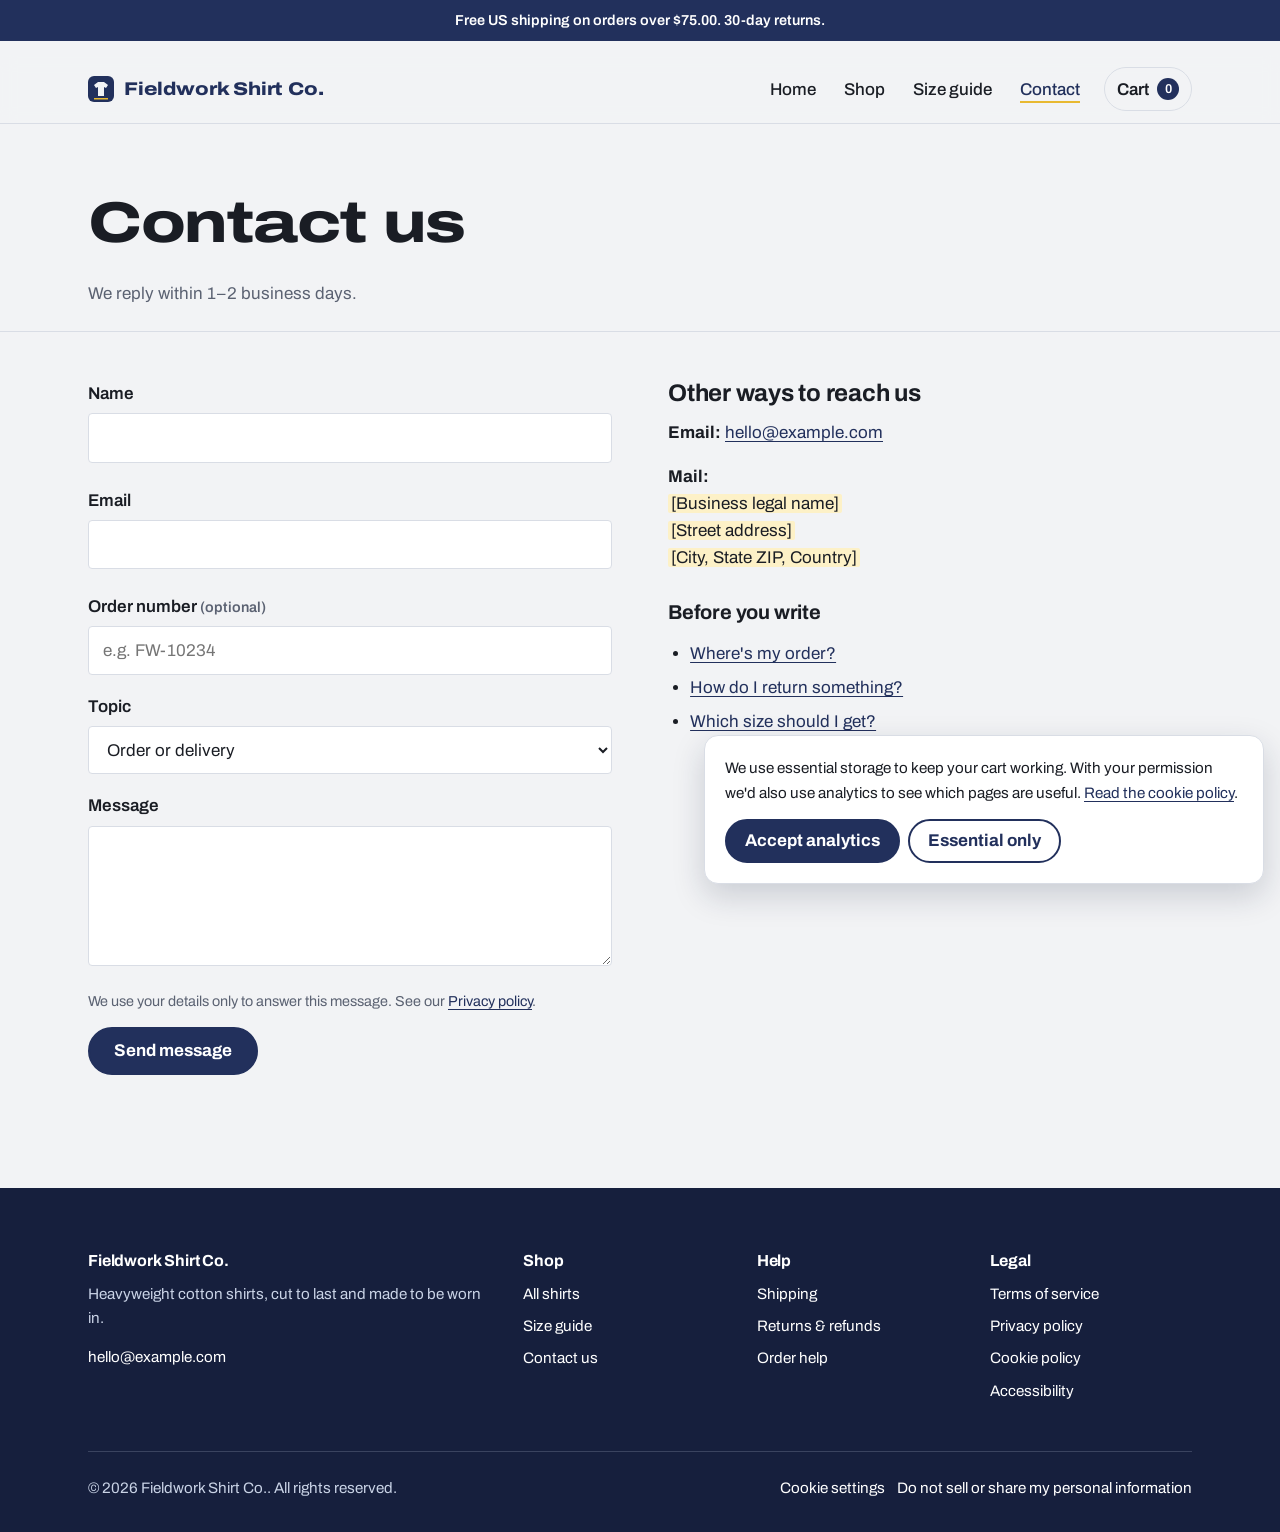
==== contact.html @ e3520f2d "Initial white tee storefront with legal pages Co-Authored-By: Claude Opus 5.5 <noreply@anthropic.com" ====
<!doctype html>
<html lang="en">
<head>
  <meta charset="utf-8">
  <meta name="viewport" content="width=device-width, initial-scale=1">
  <title>Contact — Fieldwork Shirt Co.</title>
  <meta name="description" content="Questions about an order, sizing or returns? Get in touch.">
  <link rel="icon" href="assets/favicon.svg" type="image/svg+xml">
  <link rel="preconnect" href="https://fonts.googleapis.com">
  <link rel="preconnect" href="https://fonts.gstatic.com" crossorigin>
  <link href="https://fonts.googleapis.com/css2?family=Archivo:wdth,wght@62..125,400..800&display=swap" rel="stylesheet">
  <link rel="stylesheet" href="assets/styles.css">
</head>
<body data-page="contact" data-root="">
<main id="main">
  <div class="page-head"><div class="wrap">
    <h1 class="display" style="font-size:clamp(2.2rem,5vw,3.6rem)">Contact us</h1>
    <p>We reply within 1–2 business days.</p>
  </div></div>
  <div class="wrap contact-grid">
    <form id="contact-form" novalidate>
      <div class="field">
        <label for="c-name">Name</label>
        <input id="c-name" name="name" autocomplete="name" required aria-describedby="c-name-error">
        <span class="error" id="c-name-error" aria-live="polite"></span>
      </div>
      <div class="field">
        <label for="c-email">Email</label>
        <input id="c-email" name="email" type="email" autocomplete="email" required aria-describedby="c-email-error">
        <span class="error" id="c-email-error" aria-live="polite"></span>
      </div>
      <div class="field">
        <label for="c-order">Order number <span class="hint">(optional)</span></label>
        <input id="c-order" name="order" placeholder="e.g. FW-10234">
      </div>
      <div class="field">
        <label for="c-topic">Topic</label>
        <select id="c-topic" name="topic">
          <option>Order or delivery</option>
          <option>Return or exchange</option>
          <option>Sizing</option>
          <option>Privacy request</option>
          <option>Something else</option>
        </select>
      </div>
      <div class="field">
        <label for="c-msg">Message</label>
        <textarea id="c-msg" name="message" required aria-describedby="c-msg-error"></textarea>
        <span class="error" id="c-msg-error" aria-live="polite"></span>
      </div>
      <p class="hint" style="color:var(--muted);font-size:.9rem">We use your details only to answer this message. See our <a href="legal/privacy.html">Privacy policy</a>.</p>
      <button class="btn" type="submit">Send message</button>
      <p id="contact-status" role="status" style="font-weight:600;margin-top:14px"></p>
    </form>
    <div class="prose">
      <h2>Other ways to reach us</h2>
      <p><strong>Email:</strong> <a href="mailto:hello@example.com">hello@example.com</a></p>
      <p><strong>Mail:</strong><br><mark class="fill">[Business legal name]</mark><br><mark class="fill">[Street address]</mark><br><mark class="fill">[City, State ZIP, Country]</mark></p>
      <h3>Before you write</h3>
      <ul>
        <li><a href="legal/shipping.html">Where's my order?</a></li>
        <li><a href="legal/returns.html">How do I return something?</a></li>
        <li><a href="size-guide.html">Which size should I get?</a></li>
      </ul>
    </div>
  </div>
</main>
<script src="assets/main.js"></script>
</body>
</html>
---- assets/styles.css ----
/* ==========================================================================
   Fieldwork Shirt Co. — design tokens
   Palette is drawn from indigo dyeing: raw cotton, chambray, deep indigo,
   and the yellow tracer thread you find on a selvedge edge.
   ========================================================================== */
:root {
  --cotton: #f2f3f5;      /* page background: undyed cotton, cool not cream */
  --paper: #ffffff;       /* raised surfaces */
  --chambray: #c9d3e6;    /* soft fills, hover */
  --indigo: #22305c;      /* primary brand + buttons */
  --indigo-deep: #161f3d; /* footer */
  --ink: #1a1d24;         /* body text */
  --muted: #5b6272;       /* secondary text */
  --line: #d9dde5;        /* borders */
  --thread: #e8b931;      /* the one accent: selvedge tracer thread */

  --font: "Archivo", system-ui, sans-serif;
  --measure: 68ch;
  --radius-sm: 4px;
  --radius-lg: 14px;
  --gutter: clamp(16px, 4vw, 48px);
  --max: 1200px;
}

*, *::before, *::after { box-sizing: border-box; }
html { -webkit-text-size-adjust: 100%; }
body {
  margin: 0;
  background: var(--cotton);
  color: var(--ink);
  font-family: var(--font);
  font-size: 1.0625rem;
  line-height: 1.6;
  -webkit-font-smoothing: antialiased;
}
img, svg { display: block; max-width: 100%; }
a { color: var(--indigo); text-underline-offset: 3px; }
a:hover { text-decoration-thickness: 2px; }
:focus-visible { outline: 3px solid var(--thread); outline-offset: 2px; border-radius: 2px; }

.wrap { max-width: var(--max); margin: 0 auto; padding: 0 var(--gutter); }
.visually-hidden {
  position: absolute; width: 1px; height: 1px; overflow: hidden;
  clip: rect(0 0 0 0); white-space: nowrap;
}
.skip-link {
  position: absolute; left: 12px; top: -60px; z-index: 100;
  background: var(--indigo); color: #fff; padding: 10px 14px; border-radius: var(--radius-sm);
}
.skip-link:focus { top: 12px; }

/* ---------- Type scale (1.25 ratio) ---------- */
h1, h2, h3 { line-height: 1.1; margin: 0 0 .5em; font-weight: 700; letter-spacing: -0.01em; }
.display {
  font-stretch: 125%;
  font-weight: 800;
  font-size: clamp(2.6rem, 7vw, 5.4rem);
  line-height: .95;
  letter-spacing: -0.025em;
}
h2 { font-size: clamp(1.75rem, 3.4vw, 2.5rem); font-stretch: 112%; }
h3 { font-size: 1.25rem; }
p { margin: 0 0 1em; }
.lede { font-size: 1.25rem; color: var(--muted); max-width: 46ch; }

/* ---------- Header ---------- */
.site-header {
  position: sticky; top: 0; z-index: 40;
  background: rgba(242, 243, 245, .92);
  backdrop-filter: saturate(1.4) blur(8px);
  border-bottom: 1px solid var(--line);
}
.site-header .wrap { display: flex; align-items: center; gap: 24px; height: 68px; }
.brand {
  display: flex; align-items: center; gap: 10px;
  font-weight: 800; font-stretch: 118%; font-size: 1.15rem;
  color: var(--indigo); text-decoration: none; letter-spacing: -0.01em;
}
.brand-mark { width: 26px; height: 26px; }
.nav { display: flex; gap: 28px; margin-left: auto; }
.nav a { color: var(--ink); text-decoration: none; font-weight: 500; }
.nav a[aria-current="page"] { color: var(--indigo); box-shadow: inset 0 -2px 0 var(--thread); }
.icon-btn {
  display: inline-flex; align-items: center; justify-content: center; gap: 8px;
  min-width: 44px; height: 44px; padding: 0 12px;
  background: none; border: 1px solid var(--line); border-radius: 999px;
  font: inherit; font-weight: 600; color: var(--ink); cursor: pointer;
}
.icon-btn:hover { border-color: var(--indigo); }
.cart-count {
  min-width: 22px; height: 22px; padding: 0 6px; border-radius: 999px;
  background: var(--indigo); color: #fff; font-size: .8rem; line-height: 22px; text-align: center;
}
.menu-toggle { display: none; }

@media (max-width: 760px) {
  .menu-toggle { display: inline-flex; margin-left: auto; }
  .nav {
    display: none; position: absolute; top: 68px; left: 0; right: 0;
    flex-direction: column; gap: 0; margin: 0;
    background: var(--cotton); border-bottom: 1px solid var(--line);
  }
  .nav.open { display: flex; }
  .nav a { padding: 14px var(--gutter); border-top: 1px solid var(--line); }
  .site-header .cart-btn { margin-left: 0; }
}

/* ---------- Buttons ---------- */
.btn {
  display: inline-flex; align-items: center; justify-content: center;
  min-height: 48px; padding: 0 24px; border-radius: 999px;
  border: 2px solid var(--indigo); background: var(--indigo); color: #fff;
  font: inherit; font-weight: 700; text-decoration: none; cursor: pointer;
  transition: background .15s ease, color .15s ease;
}
.btn:hover { background: var(--indigo-deep); border-color: var(--indigo-deep); }
.btn-ghost { background: transparent; color: var(--indigo); }
.btn-ghost:hover { background: var(--indigo); color: #fff; }
.btn[disabled] { opacity: .5; cursor: not-allowed; }

/* ---------- Hero: the shirt rail ---------- */
.hero { padding: clamp(48px, 8vw, 96px) 0 0; overflow: hidden; }
.hero-copy { max-width: 760px; }
.hero-actions { display: flex; flex-wrap: wrap; gap: 12px; margin-top: 28px; }
.rail {
  position: relative; margin-top: clamp(40px, 6vw, 72px);
  padding-top: 18px;
}
.rail::before { /* the hanging bar */
  content: ""; position: absolute; top: 0; left: -5vw; right: -5vw; height: 6px;
  background: linear-gradient(#9aa1ad, #6b7280); border-radius: 3px;
}
.rail-row {
  display: flex; gap: clamp(8px, 1.5vw, 20px); justify-content: center;
  padding-bottom: clamp(32px, 5vw, 64px);
}
.rail-item {
  flex: 0 0 clamp(96px, 15vw, 190px);
  transform-origin: top center;
  animation: sway 1.4s cubic-bezier(.3,.7,.4,1) both;
  text-decoration: none;
}
.rail-item:nth-child(2) { animation-delay: .06s; }
.rail-item:nth-child(3) { animation-delay: .12s; }
.rail-item:nth-child(4) { animation-delay: .18s; }
.rail-item:nth-child(5) { animation-delay: .24s; }
.rail-item:nth-child(6) { animation-delay: .30s; }
@keyframes sway {
  0% { transform: rotate(5deg); opacity: 0; }
  40% { opacity: 1; }
  70% { transform: rotate(-1.5deg); }
  100% { transform: rotate(0); }
}
@media (max-width: 600px) { .rail-item:nth-child(n+5) { display: none; } }

/* ---------- Sections ---------- */
.section { padding: clamp(56px, 8vw, 104px) 0; }
.section-head { display: flex; align-items: end; justify-content: space-between; gap: 24px; margin-bottom: 32px; flex-wrap: wrap; }
.section-head p { color: var(--muted); max-width: 48ch; margin: 0; }

/* ---------- Product grid ---------- */
.grid { display: grid; gap: 28px 20px; grid-template-columns: repeat(auto-fill, minmax(min(100%, 240px), 1fr)); }
.product { display: flex; flex-direction: column; }
.product-media {
  aspect-ratio: 4 / 5; border-radius: var(--radius-lg);
  display: grid; place-items: center; padding: 14%;
  background: var(--paper); border: 1px solid var(--line);
}
.product-media svg { width: 100%; height: auto; }
.product-info { display: flex; justify-content: space-between; gap: 12px; margin-top: 14px; }
.product-name { font-weight: 700; margin: 0; }
.product-meta { color: var(--muted); font-size: .95rem; margin: 2px 0 0; }
.product-price { font-weight: 700; font-variant-numeric: tabular-nums; white-space: nowrap; }
.product-form { display: flex; gap: 8px; margin-top: 12px; }
.product-form select {
  flex: 1; min-height: 44px; padding: 0 12px;
  border: 1px solid var(--line); border-radius: var(--radius-sm);
  background: var(--paper); font: inherit; color: var(--ink);
}
.product-form .btn { min-height: 44px; padding: 0 18px; }

.filters { display: flex; gap: 8px; flex-wrap: wrap; margin-bottom: 28px; }
.chip {
  min-height: 40px; padding: 0 16px; border-radius: 999px;
  border: 1px solid var(--line); background: var(--paper);
  font: inherit; font-weight: 600; color: var(--ink); cursor: pointer;
}
.chip[aria-pressed="true"] { background: var(--indigo); border-color: var(--indigo); color: #fff; }

/* ---------- Details / promises ---------- */
.promises { display: grid; gap: 1px; background: var(--line); border: 1px solid var(--line); border-radius: var(--radius-lg); overflow: hidden;
  grid-template-columns: repeat(auto-fit, minmax(min(100%, 240px), 1fr)); }
.promise { background: var(--paper); padding: 28px; }
.promise h3 { margin-bottom: .35em; }
.promise p { color: var(--muted); margin: 0; }

.split { display: grid; gap: clamp(32px, 6vw, 80px); grid-template-columns: 1fr 1fr; align-items: center; }
@media (max-width: 800px) { .split { grid-template-columns: 1fr; } }
.swatches { display: grid; grid-template-columns: repeat(3, 1fr); gap: 10px; }
.swatch { aspect-ratio: 1; border-radius: var(--radius-sm); position: relative; }
.swatch span { position: absolute; left: 10px; bottom: 8px; font-size: .85rem; font-weight: 600; }

.band { background: var(--indigo); color: #fff; }
.band h2 { color: #fff; }
.band p { color: var(--chambray); }
.signup { display: flex; gap: 10px; flex-wrap: wrap; margin-top: 20px; max-width: 520px; }
.signup label { flex-basis: 100%; font-weight: 600; }
.signup input {
  flex: 1 1 240px; min-height: 48px; padding: 0 16px; border-radius: 999px;
  border: 2px solid transparent; font: inherit;
}
.signup .btn { background: var(--thread); border-color: var(--thread); color: var(--ink); }
.signup .btn:hover { background: #f4ca4c; border-color: #f4ca4c; }
.fine { font-size: .875rem; color: var(--chambray); margin-top: 10px; }
.fine a { color: #fff; }
.form-status { flex-basis: 100%; margin: 0; font-weight: 600; }

/* ---------- Footer ---------- */
.site-footer { background: var(--indigo-deep); color: var(--chambray); padding: 64px 0 32px; font-size: .95rem; }
.site-footer a { color: #fff; text-decoration: none; }
.site-footer a:hover { text-decoration: underline; }
.footer-grid { display: grid; gap: 32px; grid-template-columns: 2fr repeat(3, 1fr); }
@media (max-width: 800px) { .footer-grid { grid-template-columns: 1fr 1fr; } }
.footer-grid h2 { font-size: 1rem; color: #fff; font-stretch: 100%; margin-bottom: 12px; }
.footer-grid ul { list-style: none; padding: 0; margin: 0; display: grid; gap: 8px; }
.footer-bottom { margin-top: 48px; padding-top: 24px; border-top: 1px solid rgba(201,211,230,.2); display: flex; flex-wrap: wrap; gap: 12px 24px; justify-content: space-between; }
.footer-bottom button { background: none; border: 0; padding: 0; font: inherit; color: #fff; cursor: pointer; }
.footer-bottom button:hover { text-decoration: underline; }

/* ---------- Cart drawer ---------- */
.drawer-backdrop { position: fixed; inset: 0; background: rgba(22,31,61,.45); opacity: 0; pointer-events: none; transition: opacity .2s; z-index: 60; }
.drawer {
  position: fixed; top: 0; right: 0; bottom: 0; width: min(420px, 100%);
  background: var(--paper); z-index: 61; display: flex; flex-direction: column;
  transform: translateX(100%); transition: transform .25s cubic-bezier(.2,.8,.2,1);
}
.drawer-open .drawer { transform: none; }
.drawer-open .drawer-backdrop { opacity: 1; pointer-events: auto; }
.drawer-head { display: flex; align-items: center; justify-content: space-between; padding: 20px 24px; border-bottom: 1px solid var(--line); }
.drawer-head h2 { font-size: 1.25rem; margin: 0; font-stretch: 100%; }
.drawer-body { flex: 1; overflow-y: auto; padding: 8px 24px; }
.drawer-foot { padding: 20px 24px; border-top: 1px solid var(--line); }
.cart-line { display: grid; grid-template-columns: 64px 1fr auto; gap: 14px; padding: 16px 0; border-bottom: 1px solid var(--line); align-items: center; }
.cart-line .thumb { background: var(--cotton); border-radius: var(--radius-sm); padding: 8px; }
.cart-line p { margin: 0; }
.qty { display: inline-flex; align-items: center; gap: 4px; margin-top: 6px; }
.qty button { width: 32px; height: 32px; border-radius: 999px; border: 1px solid var(--line); background: var(--paper); cursor: pointer; font: inherit; }
.link-btn { background: none; border: 0; padding: 0; font: inherit; color: var(--muted); text-decoration: underline; cursor: pointer; font-size: .9rem; }
.totals { display: flex; justify-content: space-between; font-weight: 700; margin-bottom: 4px; }
.empty { padding: 40px 0; text-align: center; color: var(--muted); }

/* ---------- Cookie notice ---------- */
.cookie {
  position: fixed; left: 16px; right: 16px; bottom: 16px; z-index: 70;
  max-width: 560px; margin-left: auto;
  background: var(--paper); border: 1px solid var(--line); border-radius: var(--radius-lg);
  padding: 20px; box-shadow: 0 12px 32px rgba(22,31,61,.18);
}
.cookie p { margin: 0 0 14px; font-size: .95rem; }
.cookie .actions { display: flex; flex-wrap: wrap; gap: 8px; }
.cookie .btn { min-height: 44px; padding: 0 18px; }

/* ---------- Legal + content pages ---------- */
.page-head { padding: clamp(40px, 6vw, 72px) 0 24px; border-bottom: 1px solid var(--line); }
.page-head p { color: var(--muted); margin: 0; }
.legal { display: grid; grid-template-columns: 220px minmax(0, 1fr); gap: 56px; padding-top: 48px; padding-bottom: 96px; }
@media (max-width: 860px) { .legal { grid-template-columns: 1fr; gap: 24px; } .toc { position: static !important; } }
.toc { position: sticky; top: 92px; align-self: start; font-size: .95rem; }
.toc h2 { font-size: .95rem; font-stretch: 100%; color: var(--muted); }
.toc ol { padding-left: 1.2em; margin: 0; display: grid; gap: 6px; }
.toc a { color: var(--ink); text-decoration: none; }
.toc a:hover { color: var(--indigo); text-decoration: underline; }
.prose { max-width: var(--measure); }
.prose h2 { font-size: 1.5rem; font-stretch: 100%; margin-top: 2em; scroll-margin-top: 90px; }
.prose h2:first-child { margin-top: 0; }
.prose h3 { margin-top: 1.5em; }
.prose ul, .prose ol { padding-left: 1.3em; }
.prose li { margin-bottom: .4em; }
.prose table { width: 100%; border-collapse: collapse; margin: 1em 0 1.5em; font-size: .95rem; }
.prose th, .prose td { text-align: left; padding: 10px 12px; border-bottom: 1px solid var(--line); vertical-align: top; }
.prose th { background: var(--paper); }
.table-scroll { overflow-x: auto; }
.note {
  background: var(--paper); border: 1px solid var(--line); border-left: 4px solid var(--thread);
  border-radius: var(--radius-sm); padding: 16px 18px; margin-bottom: 2em; font-size: .95rem;
}
.note p:last-child { margin: 0; }
mark.fill { background: #fdf1c7; color: inherit; padding: 0 3px; border-radius: 2px; }

.contact-grid { display: grid; grid-template-columns: 1fr 1fr; gap: 56px; padding-top: 48px; padding-bottom: 96px; }
@media (max-width: 800px) { .contact-grid { grid-template-columns: 1fr; } }
.field { display: grid; gap: 6px; margin-bottom: 18px; }
.field label { font-weight: 600; }
.field input, .field select, .field textarea {
  min-height: 48px; padding: 10px 14px; border-radius: var(--radius-sm);
  border: 1px solid var(--line); background: var(--paper); font: inherit; color: var(--ink);
}
.field textarea { min-height: 140px; resize: vertical; }
.field .hint { color: var(--muted); font-size: .9rem; }
.field .error { color: #a3261b; font-size: .9rem; font-weight: 600; }
.field [aria-invalid="true"] { border-color: #a3261b; }
.check { display: flex; gap: 10px; align-items: flex-start; margin-bottom: 18px; font-size: .95rem; }
.check input { width: 20px; height: 20px; margin-top: 3px; accent-color: var(--indigo); }

.size-table { width: 100%; border-collapse: collapse; font-variant-numeric: tabular-nums; }
.size-table th, .size-table td { padding: 10px 12px; border-bottom: 1px solid var(--line); text-align: left; }

@media (prefers-reduced-motion: reduce) {
  *, *::before, *::after { animation: none !important; transition: none !important; }
}

/* ==========================================================================
   Single-product homepage (The White Tee)
   White shirts sit on a cool chambray-grey stage so their edges read.
   ========================================================================== */
.announce { background: var(--indigo); color: #fff; text-align: center; font-size: .9rem; font-weight: 600; padding: 9px 16px; }
.announce a { color: #fff; }

.pdp { display: grid; grid-template-columns: minmax(0, 1.15fr) minmax(0, 1fr); gap: clamp(28px, 5vw, 64px); padding-top: clamp(24px, 4vw, 48px); padding-bottom: clamp(56px, 8vw, 96px); align-items: start; }
@media (max-width: 860px) { .pdp { grid-template-columns: 1fr; } }
.gallery { position: sticky; top: 88px; }
@media (max-width: 860px) { .gallery { position: static; } }
.stage {
  aspect-ratio: 1; border-radius: var(--radius-lg);
  background: radial-gradient(circle at 50% 40%, #eef1f6, #dfe4ed 75%);
  display: grid; place-items: center; padding: 12%;
}
.stage svg { width: 100%; height: auto; filter: drop-shadow(0 14px 18px rgba(34,48,92,.14)); }
.thumbs { display: grid; grid-template-columns: repeat(4, 1fr); gap: 10px; margin-top: 10px; }
.thumbs button {
  aspect-ratio: 1; padding: 14%; border-radius: var(--radius-sm); cursor: pointer;
  background: #e7ebf2; border: 2px solid transparent;
}
.thumbs button[aria-current="true"] { border-color: var(--indigo); }

.buy h1 { font-size: clamp(2.2rem, 4.6vw, 3.4rem); font-stretch: 125%; font-weight: 800; line-height: 1; letter-spacing: -0.02em; margin-bottom: .3em; }
.buy .lede { font-size: 1.1rem; margin-bottom: 24px; }
.buy fieldset { border: 0; padding: 0; margin: 0 0 22px; }
.buy legend { font-weight: 700; margin-bottom: 10px; display: flex; justify-content: space-between; width: 100%; }
.buy legend a { font-weight: 500; font-size: .95rem; }
.sizes { display: grid; grid-template-columns: repeat(6, 1fr); gap: 8px; }
.sizes label { position: relative; }
.sizes input, .pack input { position: absolute; opacity: 0; inset: 0; margin: 0; cursor: pointer; }
.sizes span {
  display: grid; place-items: center; height: 48px; border-radius: var(--radius-sm);
  border: 1px solid var(--line); background: var(--paper); font-weight: 600;
}
.sizes input:checked + span { border: 2px solid var(--indigo); background: var(--indigo); color: #fff; }
.sizes input:focus-visible + span, .pack:has(input:focus-visible) { outline: 3px solid var(--thread); outline-offset: 2px; }

.packs { display: grid; grid-template-columns: 1fr 1fr; gap: 10px; }
.pack {
  position: relative; display: grid; gap: 2px; padding: 16px 16px 14px;
  border: 1px solid var(--line); border-radius: var(--radius-lg); background: var(--paper); cursor: pointer;
}
.pack:has(input:checked) { border: 2px solid var(--indigo); padding: 15px 15px 13px; background: #f5f7fb; }
.pack-tag {
  position: absolute; top: -11px; right: 12px; padding: 2px 10px; border-radius: 999px;
  background: var(--thread); color: var(--ink); font-size: .78rem; font-weight: 700;
}
.pack-qty { font-weight: 800; font-size: 1.15rem; font-stretch: 115%; }
.pack-label { color: var(--muted); font-size: .9rem; }
.pack-price { font-weight: 700; margin-top: 6px; font-variant-numeric: tabular-nums; }
.pack-each { color: var(--muted); font-size: .85rem; font-variant-numeric: tabular-nums; }

.buy-btn { width: 100%; min-height: 58px; font-size: 1.1rem; }
.assurances { display: flex; flex-wrap: wrap; justify-content: center; gap: 6px 20px; margin: 14px 0 28px; color: var(--muted); font-size: .92rem; }
.assurances span::before { content: "✓ "; color: var(--indigo); font-weight: 700; }

.specs { border-top: 1px solid var(--line); }
.specs details { border-bottom: 1px solid var(--line); }
.specs summary {
  list-style: none; cursor: pointer; padding: 18px 0; font-weight: 700;
  display: flex; justify-content: space-between; align-items: center;
}
.specs summary::-webkit-details-marker { display: none; }
.specs summary::after { content: "+"; font-size: 1.4rem; font-weight: 400; color: var(--muted); }
.specs details[open] summary::after { content: "−"; }
.specs details p { color: var(--muted); margin: 0 0 18px; }

.mission { display: grid; grid-template-columns: 1fr 1fr; gap: clamp(28px, 5vw, 64px); align-items: center; }
@media (max-width: 800px) { .mission { grid-template-columns: 1fr; } }
.mission .big { font-size: clamp(3.5rem, 10vw, 7rem); font-weight: 800; font-stretch: 125%; line-height: .9; letter-spacing: -0.03em; color: var(--indigo); margin: 0 0 12px; }

.product-media { background: #e7ebf2; border-color: transparent; }
.product-media svg { filter: drop-shadow(0 8px 10px rgba(34,48,92,.12)); }
.brand { white-space: nowrap; }
@media (max-width: 420px) { .brand { font-size: 1rem; } .site-header .wrap { gap: 10px; } }
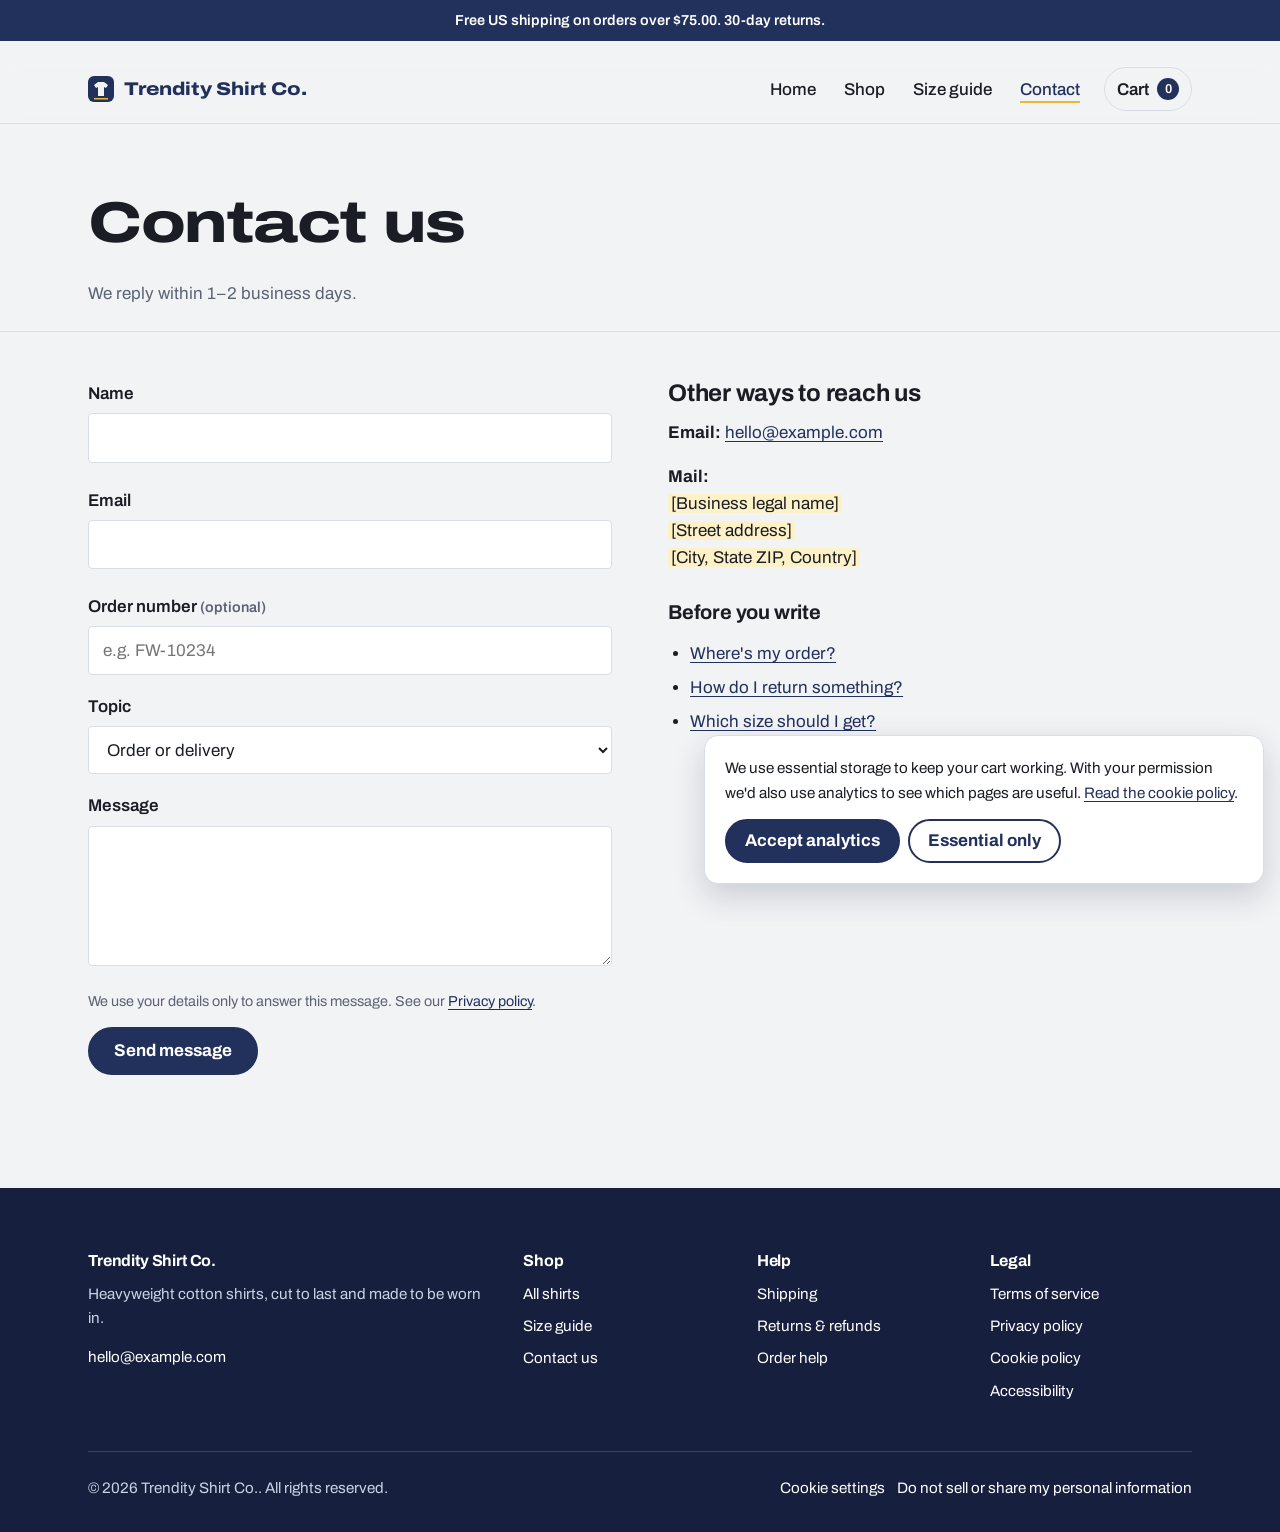
==== commit fc3c0862: "Rename brand to Trendity Shirt Co. Co-Authored-By: Claude Opus 5.5 <noreply@anthropic.com>" ====
--- a/contact.html
+++ b/contact.html
@@ -3,7 +3,7 @@
 <head>
   <meta charset="utf-8">
   <meta name="viewport" content="width=device-width, initial-scale=1">
-  <title>Contact — Fieldwork Shirt Co.</title>
+  <title>Contact — Trendity Shirt Co.</title>
   <meta name="description" content="Questions about an order, sizing or returns? Get in touch.">
   <link rel="icon" href="assets/favicon.svg" type="image/svg+xml">
   <link rel="preconnect" href="https://fonts.googleapis.com">
--- a/assets/styles.css
+++ b/assets/styles.css
@@ -1,5 +1,5 @@
 /* ==========================================================================
-   Fieldwork Shirt Co. — design tokens
+   Trendity Shirt Co. — design tokens
    Palette is drawn from indigo dyeing: raw cotton, chambray, deep indigo,
    and the yellow tracer thread you find on a selvedge edge.
    ========================================================================== */
